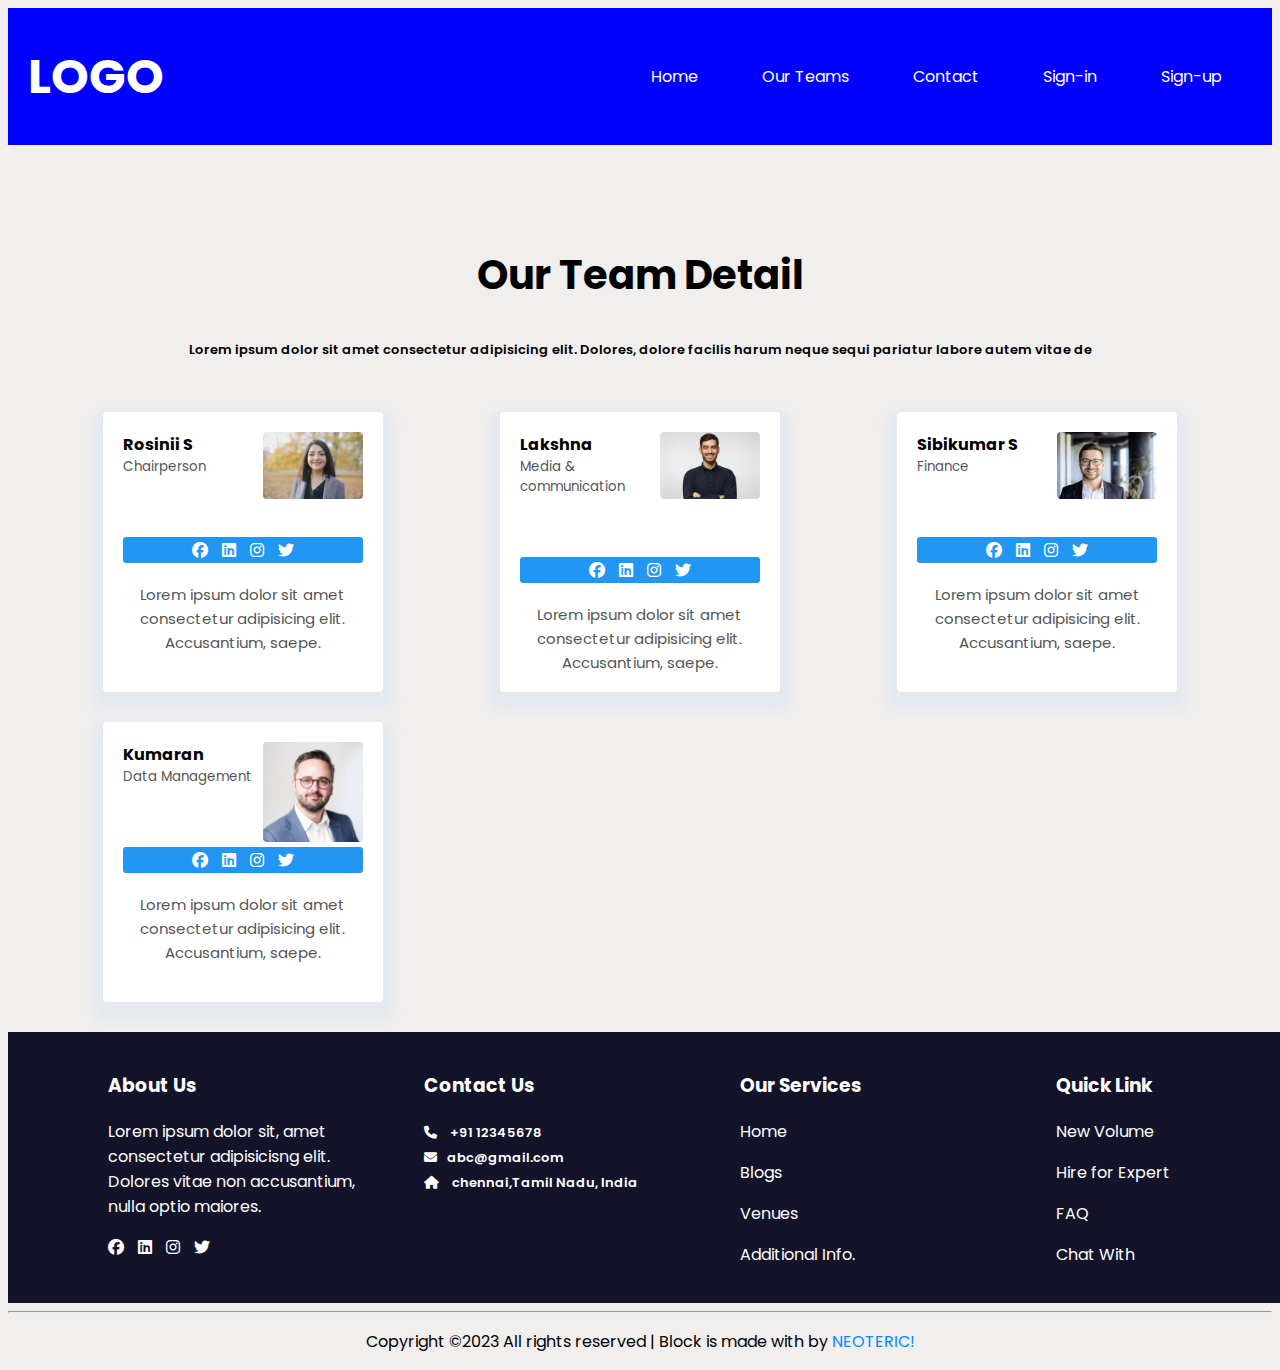
==== team.html @ 2dabbdc5 "Team Page added" ====
<!DOCTYPE html>
<html lang="en">
<head>
  <meta charset="UTF-8">
  <meta name="viewport" content="width=device-width, initial-scale=1.0">
  <title>Document</title>
  <link rel="stylesheet" href="https://cdnjs.cloudflare.com/ajax/libs/font-awesome/6.4.2/css/all.min.css">
  <link rel="stylesheet" href="main.css">

</head>
<body>
  <div class="header">
    <div class="logo">
       LOGO
    </div>
    <nav>
     <ul>
      <li><a href="index.html">Home</a></li>
      <li><a href="team.html">Our Teams</a></li>
      <li><a href="">Contact</a></li>
      <li><a href="">Sign-in</a></li>
      <li><a href="">Sign-up</a></li>
     </ul>
    </nav>
  </div>
 <div class="our-teams" style="font-family:sans-serif;">
    <div class="title">
        <h2>Our Team Detail</h2>
        <p>Lorem ipsum dolor sit amet consectetur adipisicing elit. Dolores, dolore
             facilis harum neque sequi   pariatur labore
             autem vitae de</p>
    </div>

    <div class="profile-row">

         <div class="profile-box">
            <h4>Rosinii S</h4>
            <small>Chairperson</small>
            <img src="images/Perfocal_17-11-2019_TYWFAQ_100_standard-3.jpg" alt="">

            <div class="social-box">
                <i class="fa-brands fa-facebook"></i>
                <i class="fa-brands fa-linkedin"></i>
                <i class="fa-brands fa-instagram"></i>
                <i class="fa-brands fa-twitter"></i>
            </div>
            <p>Lorem ipsum dolor sit amet consectetur adipisicing elit. Accusantium, saepe.</p>
         </div>
         <div class="profile-box">
            <h4>Lakshna</h4>
            <small>Media & <br> communication</small>
            <img src="images/profile2.jpg" alt="">

            <div class="social-box">
                <i class="fa-brands fa-facebook"></i>
                <i class="fa-brands fa-linkedin"></i>
                <i class="fa-brands fa-instagram"></i>
                <i class="fa-brands fa-twitter"></i>
            </div>
            <p>Lorem ipsum dolor sit amet consectetur adipisicing elit. Accusantium, saepe.</p>
         </div>
         <div class="profile-box">
            <h4>Sibikumar S</h4>
            <small>Finance</small>
            <img src="images/profile3.jpg" alt="">

            <div class="social-box">
                <i class="fa-brands fa-facebook"></i>
                <i class="fa-brands fa-linkedin"></i>
                <i class="fa-brands fa-instagram"></i>
                <i class="fa-brands fa-twitter"></i>
            </div>
            <p>Lorem ipsum dolor sit amet consectetur adipisicing elit. Accusantium, saepe.</p>
         </div>
         <div class="profile-box">
            <h4>Kumaran</h4>
            <small>Data Management</small>
            <img src="images/profile4.jpeg" alt="">

            <div class="social-box">
                <i class="fa-brands fa-facebook"></i>
                <i class="fa-brands fa-linkedin"></i>
                <i class="fa-brands fa-instagram"></i>
                <i class="fa-brands fa-twitter"></i>
            </div>
            <p>Lorem ipsum dolor sit amet consectetur adipisicing elit. Accusantium, saepe.</p>
         </div>

    </div>

 </div>













<footer>
  <div class="footer-content">
    <div class="div1">
      <h3>About Us</h3>
      <p style="text-align: left;">Lorem ipsum dolor sit, 
        amet consectetur adipisicisng elit. 
        Dolores vitae non accusantium, nulla 
        optio maiores.
      </p>
      <div class="media">
        <i class="fa-brands fa-facebook"></i>
        <i class="fa-brands fa-linkedin"></i>
        <i class="fa-brands fa-instagram"></i>
        <i class="fa-brands fa-twitter"></i>
      </div>
    </div>

    <div class="div1">
       <h3>Contact Us</h3>
       <i class="fa fa-phone" style="font-size: small;"><span style="font-weight: 600;"> +91 12345678</span></i>
       <br>
       <i class="fa fa-envelope" style="font-size: small; "><span style="font-weight: 600;">abc@gmail.com</span></i>
       <br>
       <i class="fa fa-home" style="font-size: small;"><span style="font-weight: 600;"> chennai,Tamil Nadu, India</span></i>

    </div>

    <div class="div1">
      <h3>Our Services</h3>
      <p>Home</p>
      <p>Blogs</p>
      <p>Venues</p>
      <p>Additional Info.</p>
    </div>
    <div class="div1">
      <h3>Quick Link</h3>
      <p>New Volume </p>
      <p>Hire for Expert</p>
      <p>FAQ</p>
      <p>Chat With</p>
    </div>
  </div>
  <hr>
  <p style="text-align: center;">Copyright &copy;2023 All rights reserved | Block is made with by <span style="color: rgb(0, 140, 255);">NEOTERIC!</span></p>
</footer>  
</body>
</html>
---- main.css ----
@import url("https://fonts.googleapis.com/css2?family=Nunito+Sans:opsz,wght@6..12,600&family=Poppins:wght@100;200;300;400;500;600;700;800&display=swap");
* {
  font-family: "Nunito Sans", sans-serif;
  font-family: "Poppins", sans-serif;
}

body {
  background: rgb(241, 238, 238);
}

.header {
  display: flex;
  align-items: center;
  justify-content: space-between;
  background: blue;
  padding: 20px;
  color: #fff;
}

.logo {
  font-size: 3rem;
  font-weight: 700;
}

nav ul li {
  display: inline-block;
  padding: 20px;
}

nav ul li a {
  text-decoration: none;
  color: white;
  padding: 10px;
  border-radius: 5px;
}

nav ul li a:hover {
  color: red;
}

.title {
  margin-top: 20px;
  font-size: 1.5rem;
  font-weight: 600;
  text-align: center;
  vertical-align: middle;
}

.container {
  display: flex;
  padding: 20px;
  justify-content: space-between;
}

.left-col {
  flex-basis: 40%;
}

.right-col {
  flex-basis: 50%;
  display: flex;
  justify-content: center;
  align-items: center;
  padding: 20px;
  margin-top: -50px;
}

.containern {
  display: flex;
  padding: 20px;
  justify-content: space-between;
}
.containern .left-col.col2 {
  padding-left: -250px;
}

.left-col {
  flex-basis: 40%;
}

.right-col {
  flex-basis: 50%;
  display: flex;
  justify-content: center;
  align-items: center;
  padding: 20px;
  margin-top: -50px;
}

.box {
  text-align: justify;
  margin-top: 40px;
}
.box h2 {
  font-size: 1.7rem;
  font-weight: 600;
}

.bw {
  padding: 20px;
}
.bw h3 {
  font-size: 2.3rem;
  padding-top: -20px;
  font-family: "Libre Baskerville", serif;
}
.bw img {
  border-radius: 8px;
  margin-top: -20px;
}
.bw h5 {
  padding-top: -10px;
  font-size: 16px;
}

.image {
  width: 600px;
}

button {
  width: 150px;
  border: 2px solid black;
  border-radius: 7px;
  background-color: blue;
  color: #fff;
}

.container2 {
  margin-top: 30px;
  padding: 20px;
  background-size: 100%;
  background: #fff;
  height: auto;
  justify-content: space-evenly;
  border-radius: 10px;
}

.cnt1, .cnt2 {
  display: flex;
  justify-content: space-evenly;
  padding: 30px;
}

.box1 {
  height: 250px;
  width: 300px;
  display: flex;
  border-radius: 10px;
  padding: 10px;
  background: #fff3f3;
  text-align: justify;
  box-sizing: border-box;
  transition: 0.5s;
}

.box1:hover {
  box-shadow: 0 0 20px 0px rgba(0, 0, 0, 0.2);
}

.box2 {
  padding: 10px;
}
.box2 h4 {
  text-align: center;
}

button:hover {
  color: blue;
  background: #fff;
}

.container3 h1 {
  text-align: center;
}

.para {
  display: flex;
  margin-top: 30px;
  justify-content: space-evenly;
  padding: 30px;
  background: rgb(219, 224, 225);
  border-radius: 10px;
}
.para p {
  padding: 20px;
  text-align: justify;
  text-indent: 50px;
}

.title {
  text-align: center;
  margin: 100px auto 50px;
}

.title h2 {
  font-size: 40px;
}

.title p {
  font-size: small;
  margin-top: 10px;
  line-height: 24px;
}

.profile-box {
  background: #fff;
  height: 240px;
  width: 240px;
  border-radius: 4px;
  margin-bottom: 30px;
  box-shadow: 0 10px 10px 10px rgba(115, 193, 255, 0.1);
  padding: 20px;
  position: relative;
  transition: background 0.5s;
  font-family: "sans-serif";
}

.profile-box img {
  width: 100px;
  position: absolute;
  top: 20px;
  right: 20px;
  border-radius: 4px;
  transition: 0.5s;
}

.profile-box h4 {
  margin-top: 0;
  margin-bottom: 0;
}

.profile-box small {
  color: #555;
}

.social-box {
  background: #2196f3;
  margin: 60px auto 20px;
  text-align: center;
  border-radius: 3px;
}

.social-box .fa-brands {
  color: #fff;
  margin: 5px;
  cursor: pointer;
}

.profile-box p {
  font-size: 15px;
  text-align: center;
  line-height: 24px;
  color: #555;
}

.profile-box img:hover {
  width: 240px;
  height: 240px;
}

.profile-box:hover {
  background: #2196f3;
}

.profile-box:hover h4 {
  color: #fff;
}

.profile-box:hover p {
  color: #efefef;
}

.profile-box:hover small {
  color: #efefef;
}

.profile-box:hover .social-box {
  background: #fff;
}

.profile-box:hover .social-box .fa-brands {
  color: #2196f3;
}

.profile-row {
  display: flex;
  flex-wrap: wrap;
  justify-content: space-between;
  width: 85%;
  margin: auto;
}

@media (max-width: 900px) {
  .title {
    margin-left: 30px;
  }
  .profile-box {
    flex-basis: 100%;
  }
  .title h2 {
    padding-top: 30px;
    font-size: 30px;
  }
  .title p {
    font-size: 15px;
  }
  .header {
    flex-wrap: wrap;
    width: 100%;
    top: 0;
    margin-left: -10px;
    margin-right: auto;
    position: fixed;
    z-index: 1;
  }
  body {
    width: 100%;
  }
  .logo {
    font-size: 30px;
  }
  .wrap img {
    width: 400px;
  }
  nav {
    display: none;
  }
  .title {
    margin-top: 80px;
  }
  .container {
    flex-wrap: wrap;
    flex-basis: 100%;
  }
  .left-col {
    flex-basis: 100%;
  }
  .right-col {
    margin-left: -10;
    padding-left: 0;
    flex-basis: 100%;
  }
  .containern {
    flex-wrap: wrap;
  }
  .para {
    flex-wrap: wrap;
    margin-left: auto;
    margin-right: auto;
    width: 90%;
  }
  .container2 {
    background: white;
    padding: 20px 20px 20px 20px;
    width: 95%;
    margin-left: 15px;
    margin-right: 15px;
    margin-bottom: 30px;
  }
  .container2 .cnt1, .container2 .cnt2 {
    display: block;
  }
  .container2 .box1 {
    width: 100%;
    margin-top: 25px;
    overflow: hidden;
  }
  .container2 .box1 .box2 {
    font-size: 12px;
    width: 100%;
  }
}
.footer-content {
  width: 100%;
  display: flex;
  background: rgb(19, 19, 42);
  color: #fff;
  justify-content: space-around;
  padding: auto;
  padding: 0 0 0 80px;
}

@media (max-width: 900px) {
  .footer-content {
    flex-wrap: wrap;
    flex-basis: 100%;
    margin-left: -10px;
  }
}
.div1 {
  padding: 20px;
  width: 350px;
}
.div1 span {
  margin-left: 10px;
}

.media i {
  padding-right: 10px;
}/*# sourceMappingURL=main.css.map */
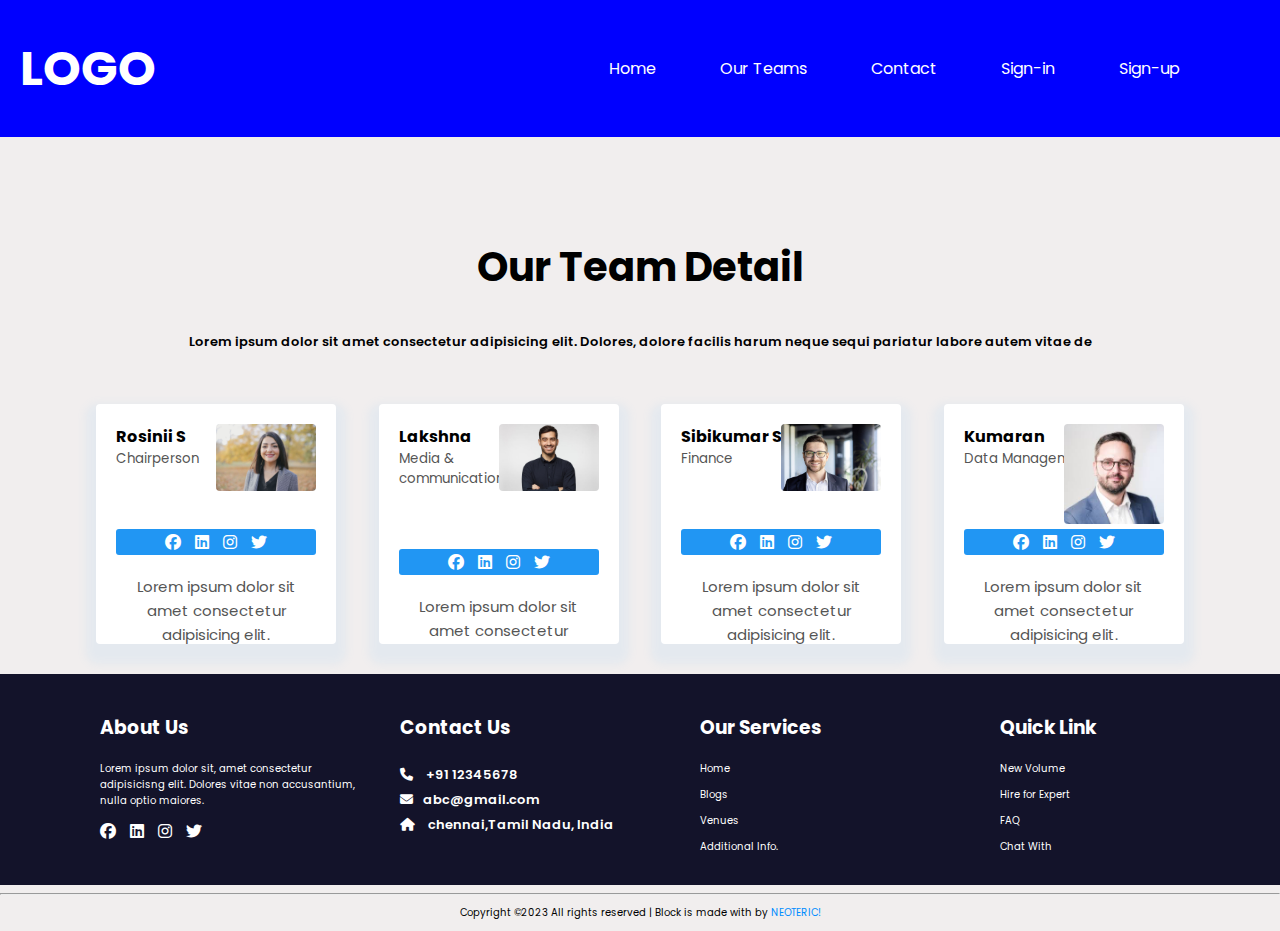
==== commit 92705580: "responsive changed" ====
--- a/team.html
+++ b/team.html
@@ -15,11 +15,12 @@
     </div>
     <nav>
      <ul>
-      <li><a href="index.html">Home</a></li>
-      <li><a href="team.html">Our Teams</a></li>
-      <li><a href="">Contact</a></li>
-      <li><a href="">Sign-in</a></li>
-      <li><a href="">Sign-up</a></li>
+      <li class="hide"><a href="index.html">Home</a></li>
+      <li class="hide"><a href="team.html">Our Teams</a></li>
+      <li class="hide"><a href="">Contact</a></li>
+      <li class="hide"><a href="">Sign-in</a></li>
+      <li class="hide"><a href="">Sign-up</a></li>
+      <li class="menu"><a href="#"><svg fill="white" xmlns="http://www.w3.org/2000/svg" height="24" viewBox="0 -960 960 960" width="24"><path d="M120-240v-80h720v80H120Zm0-200v-80h720v80H120Zm0-200v-80h720v80H120Z"/></svg></a></li>
      </ul>
     </nav>
   </div>
--- a/main.css
+++ b/main.css
@@ -2,10 +2,13 @@
 * {
   font-family: "Nunito Sans", sans-serif;
   font-family: "Poppins", sans-serif;
+  box-sizing: border-box;
 }
 
 body {
   background: rgb(241, 238, 238);
+  margin: 0;
+  padding: 0;
 }
 
 .header {
@@ -15,11 +18,21 @@
   background: blue;
   padding: 20px;
   color: #fff;
+  position: sticky;
+  width: 100%;
+  top: 0;
+  left: 0;
+  right: 0;
+  z-index: 1;
 }
 
 .logo {
   font-size: 3rem;
   font-weight: 700;
+}
+
+nav {
+  margin-right: 50px;
 }
 
 nav ul li {
@@ -39,15 +52,17 @@
 }
 
 .title {
-  margin-top: 20px;
   font-size: 1.5rem;
   font-weight: 600;
   text-align: center;
-  vertical-align: middle;
+  padding: 0;
+  margin: 0;
+  height: auto;
 }
 
 .container {
   display: flex;
+  width: 100%;
   padding: 20px;
   justify-content: space-between;
 }
@@ -67,6 +82,7 @@
 
 .containern {
   display: flex;
+  align-items: center;
   padding: 20px;
   justify-content: space-between;
 }
@@ -213,6 +229,7 @@
   position: relative;
   transition: background 0.5s;
   font-family: "sans-serif";
+  overflow: hidden;
 }
 
 .profile-box img {
@@ -290,6 +307,10 @@
   margin: auto;
 }
 
+.menu {
+  display: none;
+}
+
 @media (max-width: 900px) {
   .title {
     margin-left: 30px;
@@ -305,16 +326,7 @@
     font-size: 15px;
   }
   .header {
-    flex-wrap: wrap;
-    width: 100%;
-    top: 0;
-    margin-left: -10px;
-    margin-right: auto;
-    position: fixed;
-    z-index: 1;
-  }
-  body {
-    width: 100%;
+    flex-basis: 100%;
   }
   .logo {
     font-size: 30px;
@@ -322,26 +334,25 @@
   .wrap img {
     width: 400px;
   }
-  nav {
+  .hide {
     display: none;
   }
-  .title {
-    margin-top: 80px;
-  }
-  .container {
+  .menu {
+    display: block;
+  }
+  .container, .containern {
     flex-wrap: wrap;
-    flex-basis: 100%;
   }
   .left-col {
-    flex-basis: 100%;
+    flex: 100%;
   }
   .right-col {
     margin-left: -10;
     padding-left: 0;
     flex-basis: 100%;
   }
-  .containern {
-    flex-wrap: wrap;
+  .right-col .bw img {
+    width: 100%;
   }
   .para {
     flex-wrap: wrap;
@@ -370,6 +381,11 @@
     width: 100%;
   }
 }
+footer {
+  padding: 0;
+  width: 100%;
+}
+
 .footer-content {
   width: 100%;
   display: flex;
@@ -378,6 +394,13 @@
   justify-content: space-around;
   padding: auto;
   padding: 0 0 0 80px;
+  position: sticky;
+  left: 0;
+  right: 0;
+}
+
+footer p {
+  font-size: 10px;
 }
 
 @media (max-width: 900px) {
@@ -397,4 +420,29 @@
 
 .media i {
   padding-right: 10px;
+}
+
+@media (max-width: 700px) {
+  .our-teams {
+    display: flex;
+    flex-direction: column;
+    flex-wrap: wrap;
+    margin: auto;
+    flex-basis: 100%;
+    margin: auto;
+  }
+  .profile-row {
+    margin: auto;
+  }
+  .logo {
+    font-size: 24px;
+  }
+  .menu {
+    margin-right: 0;
+    padding-right: 0;
+  }
+  .menu svg {
+    margin-right: 0;
+    padding-right: 0;
+  }
 }/*# sourceMappingURL=main.css.map */